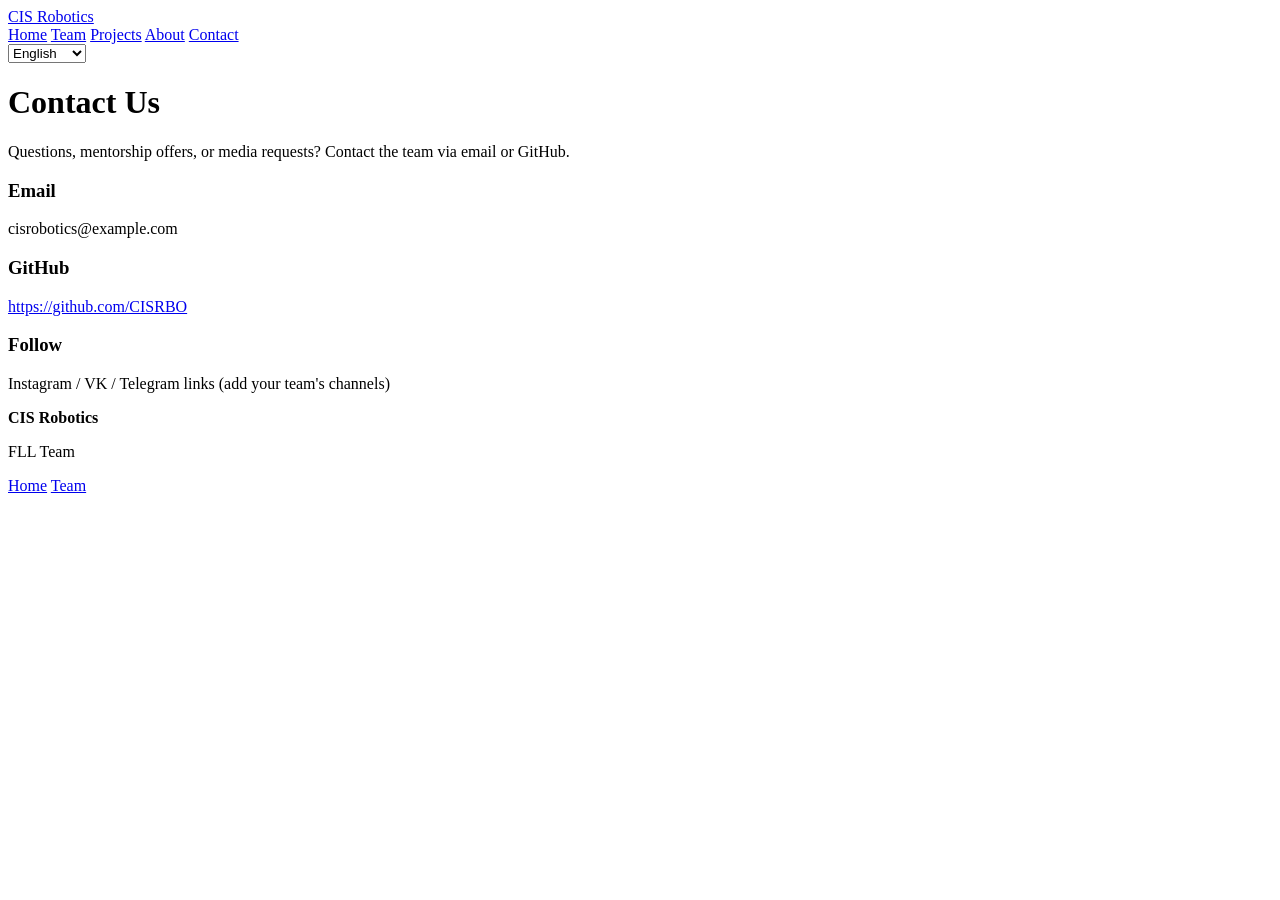
==== contact.html @ 206af433 "Create contact.html" ====
<!doctype html>
<html lang="en">
<head>
  <meta charset="utf-8" />
  <meta name="viewport" content="width=device-width,initial-scale=1" />
  <title data-i18n="contact.title">Contact — CIS Robotics</title>
  <link rel="stylesheet" href="assets/css/style.css" />
  <script defer src="assets/js/i18n.js"></script>
  <script defer src="assets/js/main.js"></script>
</head>
<body>
  <header class="site-header">
    <div class="container header-inner">
      <a href="index.html" class="brand">CIS Robotics</a>
      <nav class="main-nav">
        <a href="index.html" data-i18n="nav.home">Home</a>
        <a href="team.html" data-i18n="nav.team">Team</a>
        <a href="projects.html" data-i18n="nav.projects">Projects</a>
        <a href="about.html" data-i18n="nav.about">About</a>
        <a href="contact.html" data-i18n="nav.contact">Contact</a>
      </nav>
      <div class="controls">
        <select id="lang-select" aria-label="Language">
          <option value="en">English</option>
          <option value="ru">Русский</option>
          <option value="kz">Қазақша</option>
        </select>
      </div>
    </div>
  </header>

  <main class="container contact-page">
    <h1 data-i18n="contact.heading">Contact Us</h1>
    <p data-i18n="contact.instructions">Questions, mentorship offers, or media requests? Contact the team via email or GitHub.</p>

    <div class="contact-grid">
      <div>
        <h3 data-i18n="contact.email">Email</h3>
        <p>cisrobotics@example.com</p>
      </div>
      <div>
        <h3 data-i18n="contact.github">GitHub</h3>
        <p><a href="https://github.com/CISRBO" target="_blank" rel="noopener">https://github.com/CISRBO</a></p>
      </div>
      <div>
        <h3 data-i18n="contact.follow">Follow</h3>
        <p>Instagram / VK / Telegram links (add your team's channels)</p>
      </div>
    </div>
  </main>

  <footer class="site-footer container">
    <div>
      <strong data-i18n="footer.title">CIS Robotics</strong>
      <p data-i18n="footer.small">FLL Team</p>
    </div>
    <div class="footer-links">
      <a href="index.html" data-i18n="nav.home">Home</a>
      <a href="team.html" data-i18n="nav.team">Team</a>
    </div>
  </footer>
</body>
</html>
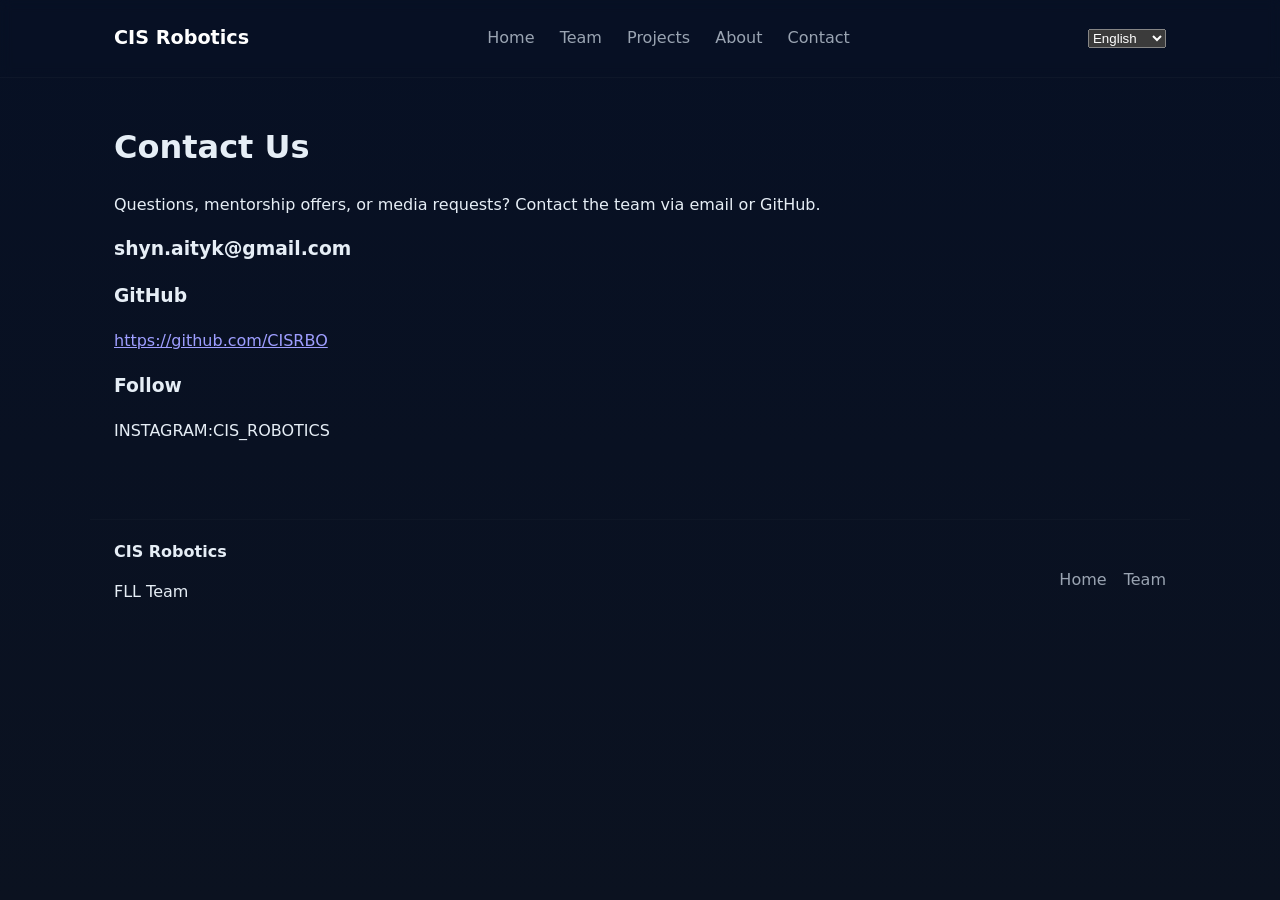
==== commit 37977329: "Update contact.html" ====
--- a/contact.html
+++ b/contact.html
@@ -36,7 +36,6 @@
     <div class="contact-grid">
       <div>
         <h3 data-i18n="contact.email">Email</h3>
-        <p>cisrobotics@example.com</p>
       </div>
       <div>
         <h3 data-i18n="contact.github">GitHub</h3>
@@ -44,7 +43,7 @@
       </div>
       <div>
         <h3 data-i18n="contact.follow">Follow</h3>
-        <p>Instagram / VK / Telegram links (add your team's channels)</p>
+        <p>INSTAGRAM:CIS_ROBOTICS</p>
       </div>
     </div>
   </main>
--- a/assets/css/style.css
+++ b/assets/css/style.css
@@ -0,0 +1,70 @@
+/* Modern responsive style for CIS Robotics */
+:root{
+  --bg:#0f1724;
+  --card:#0b1220;
+  --accent1:linear-gradient(135deg,#4A90E2 0%, #50E3C2 100%);
+  --glass: rgba(255,255,255,0.04);
+  --muted: #9aa4b2;
+  --max-width: 1100px;
+  --radius:14px;
+  font-family: Inter, ui-sans-serif, system-ui, -apple-system, "Segoe UI", Roboto, "Helvetica Neue", Arial;
+  color-scheme: dark;
+}
+
+*{box-sizing:border-box}
+html,body{height:100%}
+body{
+  margin:0;
+  background: linear-gradient(180deg,#071024 0%, #0b1220 100%);
+  color:#e6eef6;
+  -webkit-font-smoothing:antialiased;
+  -moz-osx-font-smoothing:grayscale;
+  line-height:1.5;
+}
+
+.container{max-width:var(--max-width);margin:0 auto;padding:24px;}
+
+.site-header{backdrop-filter: blur(6px);position:sticky;top:0;z-index:40;border-bottom:1px solid rgba(255,255,255,0.03)}
+.header-inner{display:flex;align-items:center;gap:16px;justify-content:space-between}
+.brand{font-weight:700;font-size:1.2rem;color:#fff;text-decoration:none}
+.main-nav a{margin:0 10px;color:var(--muted);text-decoration:none}
+.main-nav a:hover{color:#fff}
+.controls{display:flex;align-items:center;gap:12px}
+.menu-toggle{display:none;background:transparent;border:0;color:var(--muted);font-size:1.1rem}
+
+.hero{padding:48px 0;background:transparent}
+.hero-grid{display:grid;grid-template-columns:1fr 420px;gap:32px;align-items:center}
+.hero-text h1{font-size:2.2rem;margin:0 0 12px}
+.lead{color:var(--muted);font-size:1.05rem}
+.btn{display:inline-block;padding:10px 16px;border-radius:10px;background:#2f80ed;color:#fff;text-decoration:none;margin-right:10px}
+.btn-outline{background:transparent;border:1px solid rgba(255,255,255,0.06)}
+
+.hero-art img{width:100%;max-width:420px;border-radius:12px;filter:drop-shadow(0 10px 30px rgba(0,0,0,0.6))}
+
+.features{display:grid;grid-template-columns:repeat(3,1fr);gap:18px;margin-top:32px}
+.feature{background:var(--glass);padding:18px;border-radius:12px}
+.feature h3{margin:0 0 6px}
+
+.highlights{margin-top:44px}
+.cards{display:grid;grid-template-columns:repeat(3,1fr);gap:16px}
+.card{background:linear-gradient(180deg, rgba(255,255,255,0.02), rgba(255,255,255,0.01));padding:18px;border-radius:12px}
+
+.team-hero{padding:20px 0}
+.team-grid{display:grid;grid-template-columns:repeat(auto-fit,minmax(180px,1fr));gap:18px}
+.member-card{background:var(--card);padding:16px;border-radius:12px;text-align:center}
+.member-card img{width:96px;height:96px;border-radius:999px;object-fit:cover;margin-bottom:10px}
+
+.projects-grid{display:grid;grid-template-columns:repeat(auto-fit,minmax(260px,1fr));gap:18px}
+.project-card{background:var(--card);padding:16px;border-radius:12px}
+.project-card .meta{list-style:none;padding:0;margin:8px 0 12px;color:var(--muted)}
+.contribute{margin-top:30px;padding:18px;background:rgba(255,255,255,0.02);border-radius:12px}
+
+.site-footer{display:flex;justify-content:space-between;align-items:center;padding:20px 24px;margin-top:36px;border-top:1px solid rgba(255,255,255,0.02)}
+.footer-links a{color:var(--muted);margin-left:12px;text-decoration:none}
+
+@media (max-width:900px){
+  .hero-grid{grid-template-columns:1fr;gap:20px}
+  .features,.cards{grid-template-columns:1fr}
+  .menu-toggle{display:inline-block}
+  .main-nav{display:none}
+}
